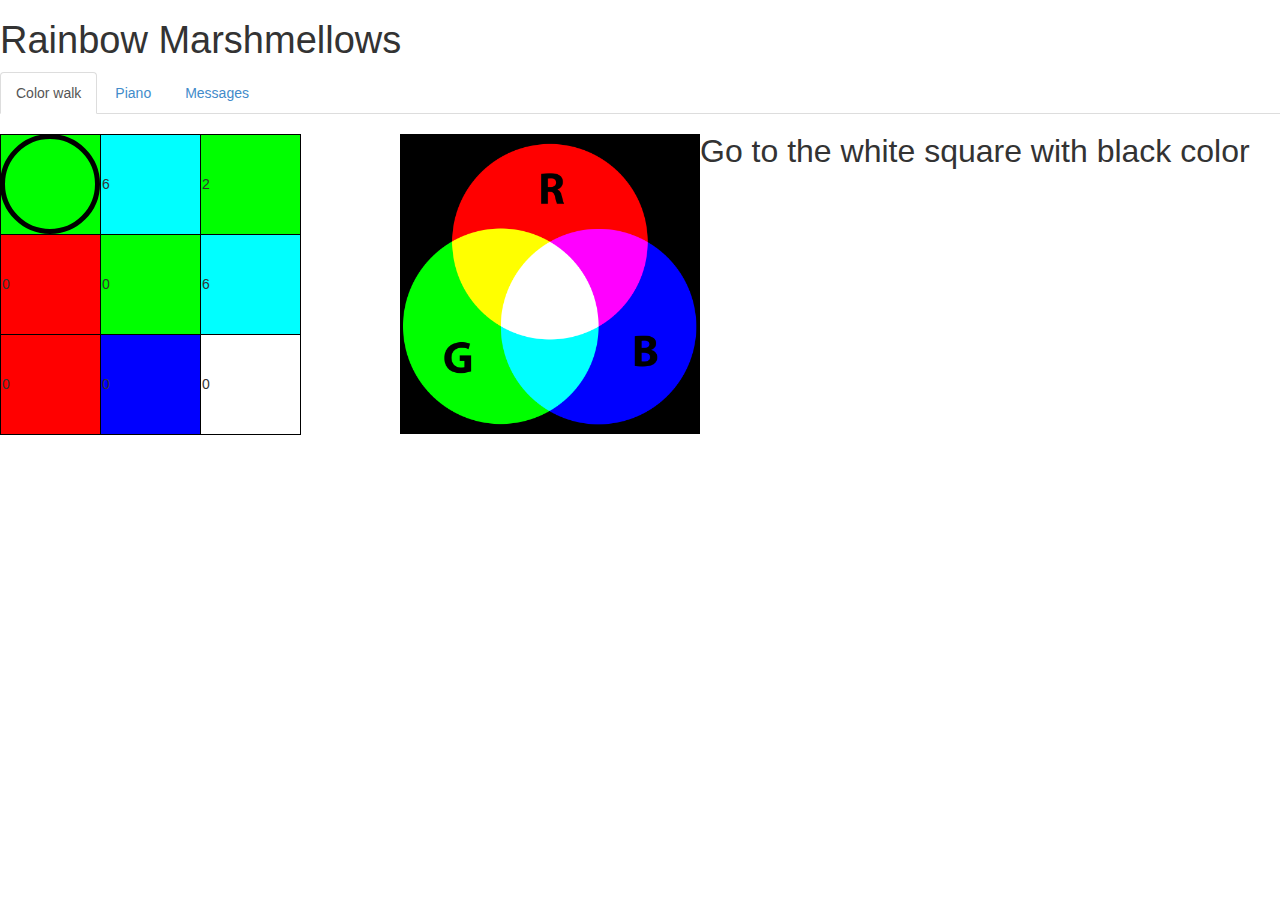
==== index.html @ 6b8e984c "stuff" ====
<!DOCTYPE html>
<html>
    <head>
        <title>Rainbow Marshmellows</title>
    </head>
    <body>
        <h1>Rainbow Marshmellows</h1>
		<script src="libs/jquery-1.9.1/jquery.js"></script>
        <script src="libs/jqueryui-1.10.3/jquery-ui.js"></script>
        <script src="libs/bootstrap.min.js"></script>

        <script src="controls.js"></script>
        <script src="rainbowEngine.js"></script>
        <LINK href="libs/bootstrap.min.css" rel="stylesheet" type="text/css">
            <link rel="stylesheet" href="piano.css"/>
                    <LINK href="rainbow.css" rel="stylesheet" type="text/css">
      

		<ul class="nav nav-tabs" id="myTab">
		  <li class="active"><a href="#colorwalk">Color walk</a></li>
		  <li><a href="#piano">Piano</a></li>
		  <li><a href="#messages">Messages</a></li>
		</ul>

		    <div id='content' class="tab-content">
		      <div class="tab-pane active" id="colorwalk">
		      		<img src="colour-space-CMYK.png" id="hint">
        	<div id="container">

	            <table id="gameTable">    
	            </table>
	            <div id="player"></div>
       		</div>
			<h2>Go to the white square with black color</h2>


        <script>
            $(document).ready(function () 
            {
                var i=0;
                var j=0;
                var playerColor =0;
                playerColor= engine.start();

                positionPlayer(i,j);
                function positionPlayer(i, j)
                {
                    var targetCell = document.getElementById("game-cell-"+j+"-"+i);
                    var player = document.getElementById("player");
                    var left = targetCell.offsetLeft;
                    var top = targetCell.offsetTop;
                 //   debugger;
                    var color = engine.movePlayer(i,j);
                    var red = (color & (1 << 0))!=0;
                    var green = (color & (1 << 1))!=0;
                    var blue = (color & (1 << 2))!=0;

                    player.setAttribute("style", "left: "+left+"px; top: "+top+"px;"+
                    "background-color: rgb("+red*255+","+green*255+","+blue*255+");");
                    console.log("i "+ i);
                    console.log("j "+ j);
                }
                $("body").on("moveCommand", function(e) { 
                    console.log(e.direction); 
                    switch(e.direction) {
                        case "up":
                           j-1>=0 ? j-- : j = 0;
                           break;
                        case "down":
                           j+1<=engine.matrixSize ? j++ : j=engine.matrixSize;
                           break;
                        case "left":
                           i-1>=0 ? i-- : i = 0;
                           break;
                        case "right":
                           i+1<=engine.matrixSize ? i++ : i=engine.matrixSize;
                           break;   
                    }
                    positionPlayer(i,j);
                });
            });

            var matrix = [];
            for(var i=0; i<9; i++) {
                matrix[i] = [];
                for(var j=0; j<9; j++) {
                    matrix[i][j] = undefined;
                }
            }

            
      		  </script>
		      </div>
		      
<!-------------------------------------------------------------------------------------------->
		      <div class="tab-pane" id="piano">
		        <audio id="sound-A2" src="samples/A2.ogg" preload="auto"></audio>
				    <audio id="sound-Bb2" src="samples/Bb2.ogg" preload="auto"></audio>
				    <audio id="sound-B2" src="samples/B2.ogg" preload="auto"></audio>
				    <audio id="sound-Ab3" src="samples/Ab3.ogg" preload="auto"></audio>
				    <audio id="sound-A3" src="samples/A3.ogg" preload="auto"></audio>
				    <audio id="sound-Bb3" src="samples/Bb3.ogg" preload="auto"></audio>
				    <audio id="sound-B3" src="samples/B3.ogg" preload="auto"></audio>
				    <audio id="sound-C3" src="samples/C3.ogg" preload="auto"></audio>
				    <audio id="sound-Db3" src="samples/Db3.ogg" preload="auto"></audio>
				    <audio id="sound-D3" src="samples/D3.ogg" preload="auto"></audio>
				    <audio id="sound-Eb3" src="samples/Eb3.ogg" preload="auto"></audio>
				    <audio id="sound-E3" src="samples/E3.ogg" preload="auto"></audio>
				    <audio id="sound-F3" src="samples/F3.ogg" preload="auto"></audio>
				    <audio id="sound-Gb3" src="samples/Gb3.ogg" preload="auto"></audio>
				    <audio id="sound-G3" src="samples/G3.ogg" preload="auto"></audio>
				    <audio id="sound-Ab4" src="samples/Ab4.ogg" preload="auto"></audio>
				    <audio id="sound-A4" src="samples/A4.ogg" preload="auto"></audio>
				    <audio id="sound-Bb4" src="samples/Bb4.ogg" preload="auto"></audio>
				    <audio id="sound-B4" src="samples/B4.ogg" preload="auto"></audio>
				    <audio id="sound-C4" src="samples/C4.ogg" preload="auto"></audio>
				    <audio id="sound-Db4" src="samples/Db4.ogg" preload="auto"></audio>
				    <audio id="sound-D4" src="samples/D4.ogg" preload="auto"></audio>
				    <audio id="sound-Eb4" src="samples/Eb4.ogg" preload="auto"></audio>
				    <audio id="sound-E4" src="samples/E4.ogg" preload="auto"></audio>
				    <audio id="sound-F4" src="samples/F4.ogg" preload="auto"></audio>
				    <audio id="sound-Gb4" src="samples/Gb4.ogg" preload="auto"></audio>
				    <audio id="sound-G4" src="samples/G4.ogg" preload="auto"></audio>
				    <audio id="sound-C5" src="samples/C5.ogg" preload="auto"></audio>
				    <div class="piano">
				      <noscript class="piano-javascript">This program requires Javascript and HTML5 Audio support.</noscript>
				      <div class="piano-container">
				        <div class="piano-keys">
				     <!--      <div class="piano-white piano-A2"></div>
				          <div class="piano-black"><div class="piano-black-raised piano-Bb2"></div></div> -->
				        <!--   <div class="piano-white piano-B2"></div> -->
				          <div class="piano-white piano-C3"></div>
				          <div class="piano-black"><div class="piano-black-raised piano-Db3"></div></div>
				          <div class="piano-white piano-D3"></div>
				          <div class="piano-black"><div class="piano-black-raised piano-Eb3"></div></div>
				          <div class="piano-white piano-E3"></div>
				          <div class="piano-white piano-F3"></div>
				          <div class="piano-black"><div class="piano-black-raised piano-Gb3"></div></div>
				          <div class="piano-white piano-G3"></div>
				          <div class="piano-black"><div class="piano-black-raised piano-Ab3"></div></div>
				          <div class="piano-white piano-A3"></div>
				          <div class="piano-black"><div class="piano-black-raised piano-Bb3"></div></div>
				          <div class="piano-white piano-B3"></div>
				          <div class="piano-white piano-C4"></div>
				          <div class="piano-black"><div class="piano-black-raised piano-Db4"></div></div>
				          <div class="piano-white piano-D4"></div>
				          <div class="piano-black"><div class="piano-black-raised piano-Eb4"></div></div>
				          <div class="piano-white piano-E4"></div>
				          <div class="piano-white piano-F4"></div>
				          <div class="piano-black"><div class="piano-black-raised piano-Gb4"></div></div>
				          <div class="piano-white piano-G4"></div>
				          <div class="piano-black"><div class="piano-black-raised piano-Ab4"></div></div>
				          <div class="piano-white piano-A4"></div>
				          <div class="piano-black"><div class="piano-black-raised piano-Bb4"></div></div>
				          <div class="piano-white piano-B4"></div>
				<!--           <div class="piano-white piano-C5"></div> -->
				        </div>
				      </div>
				    </div>
				    <script src="piano.js"></script>
			    <h2 style="display: inline-block; float: left;">
			    	Play the melody
		    	</h2>
		      </div>
		      <div class="tab-pane" id="messages">
		      </div>
		      <div class="tab-pane" id="settings"></div>
		    </div>    

 		<script>
			$('#myTab a').click(function (e) {
			  e.preventDefault()
			  $(this).tab('show')
			})
		</script>
    </body>
</html>
---- piano.css ----
audio {
  display: none;
}

.piano-javascript {
  border: 3px solid #f88;
  display: block;
}

.piano {
  padding: 5px;
  margin: 0;
  width: 550px;
}

.piano-container, .piano-javascript {
  border-radius: 5px;
  margin: 5px;
  padding: 5px;
}

.piano-container {
  text-align: center;
  display: inline-block;
  float: left;
}

.piano-keys{
  word-spacing: 0;
  letter-spacing: 0;
  font-size: 0;
}

.piano-pedal {
  margin: 10px;
  color: rgba(0, 0, 0, 0.1);
}

.piano-sustain {
  color: black;
}

.piano-white, .piano-black {
  display: inline-block;
  position: relative;
  vertical-align: top;
  direction: ltr;
  margin: 0;
  padding: 0;
}

.piano-white, .piano-black-raised {
  border-radius: 2px;
  border-color: #222;
  border-style: solid;
  border-width: 1px 1px 1px 1px;
  cursor: pointer;
}

.piano-white {
  width: 32px;
  height: 150px;
  background-color: white;
  z-index: 1;
}

.piano-black {
  width: 0px;
  height: 150px;
  z-index: 2;
}

.piano-black-raised {
  width: 20px;
  height: 110px;
  position: relative;
  left: -10px;
  background-color: black;
}
---- rainbow.css ----
#container,#player{
	position: absolute;
}

#player{
	width: 100px;
	height:100px;
	display: inline-block;
	border-radius: 50%;
	background-color: black;
	border: 5px solid black;
}


#gameTable {
	border: 1px solid black;
	border-collapse: collapse;
}

td {
	width: 100px;
	height:100px;
	border: 1px solid black;
}
.path
{
	background-color: red;
}
#hint{
	margin-left: 400px;
	float:left;
	height: 300px;
	width: 300px;
}
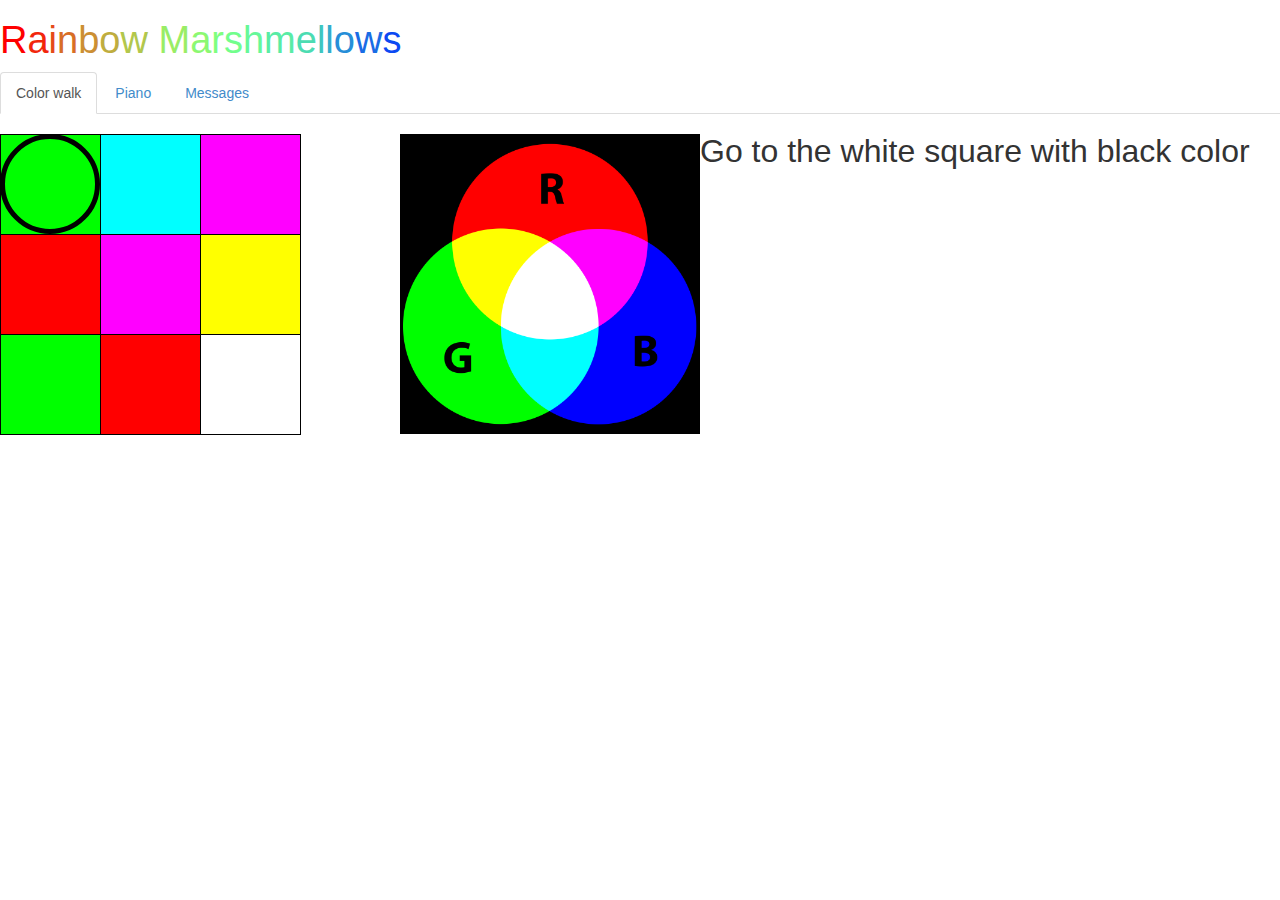
==== commit bcf2e9d6: "endGame notification" ====
--- a/index.html
+++ b/index.html
@@ -4,7 +4,7 @@
         <title>Rainbow Marshmellows</title>
     </head>
     <body>
-        <h1>Rainbow Marshmellows</h1>
+        <h1><a style="text-decoration: none"><font color=#ff0000>R</font><font color=#f2260c>a</font><font color=#e54b19>i</font><font color=#d86e26>n</font><font color=#cc8f33>b</font><font color=#bfad3f>o</font><font color=#b2c74c>w</font> <font color=#99ed66>M</font><font color=#8cf872>a</font><font color=#7ffe7f>r</font><font color=#72fe8c>s</font><font color=#66f899>h</font><font color=#59eca5>m</font><font color=#4cdcb2>e</font><font color=#3fc6bf>l</font><font color=#33accc>l</font><font color=#268ed8>o</font><font color=#196ce5>w</font><font color=#0c49f2>s</font></a></h1>
 		<script src="libs/jquery-1.9.1/jquery.js"></script>
         <script src="libs/jqueryui-1.10.3/jquery-ui.js"></script>
         <script src="libs/bootstrap.min.js"></script>
@@ -32,6 +32,7 @@
 	            <div id="player"></div>
        		</div>
 			<h2>Go to the white square with black color</h2>
+		    <div id="rainbow-status-div"></div>
 
 
         <script>
@@ -41,6 +42,7 @@
                 var j=0;
                 var playerColor =0;
                 playerColor= engine.start();
+				var complete=false;
 
                 positionPlayer(i,j);
                 function positionPlayer(i, j)
@@ -49,7 +51,6 @@
                     var player = document.getElementById("player");
                     var left = targetCell.offsetLeft;
                     var top = targetCell.offsetTop;
-                 //   debugger;
                     var color = engine.movePlayer(i,j);
                     var red = (color & (1 << 0))!=0;
                     var green = (color & (1 << 1))!=0;
@@ -57,10 +58,22 @@
 
                     player.setAttribute("style", "left: "+left+"px; top: "+top+"px;"+
                     "background-color: rgb("+red*255+","+green*255+","+blue*255+");");
-                    console.log("i "+ i);
-                    console.log("j "+ j);
+					if (i==matrixSize-1 && j==matrixSize-1)
+					{
+						if (color==0)
+						{
+							complete=true;
+							var statusDiv = document.getElementById("rainbow-status-div");
+							statusDiv.innerHTML ="Congratulations";
+						}
+					}
                 }
-                $("body").on("moveCommand", function(e) { 
+                $("body").on("moveCommand", function(e)
+				{
+					if (complete)
+					{
+						return;
+					}
                     console.log(e.direction); 
                     switch(e.direction) {
                         case "up":
@@ -161,6 +174,10 @@
 			    <h2 style="display: inline-block; float: left;">
 			    	Play the melody
 		    	</h2>
+				  <div class="melody-container">
+				  	<div id="piano-status-melody">hi</div>
+				  	<button onclick="pianoClass.playMelody()">Replay melody</button>
+				  </div>
 		      </div>
 		      <div class="tab-pane" id="messages">
 		      </div>
--- a/piano.css
+++ b/piano.css
@@ -77,3 +77,7 @@
   left: -10px;
   background-color: black;
 }
+.melody-container
+{
+  clear: both;
+}
--- a/rainbow.css
+++ b/rainbow.css
@@ -31,4 +31,8 @@
 	float:left;
 	height: 300px;
 	width: 300px;
+}
+#rainbow-status-div
+{
+	clear: both;
 }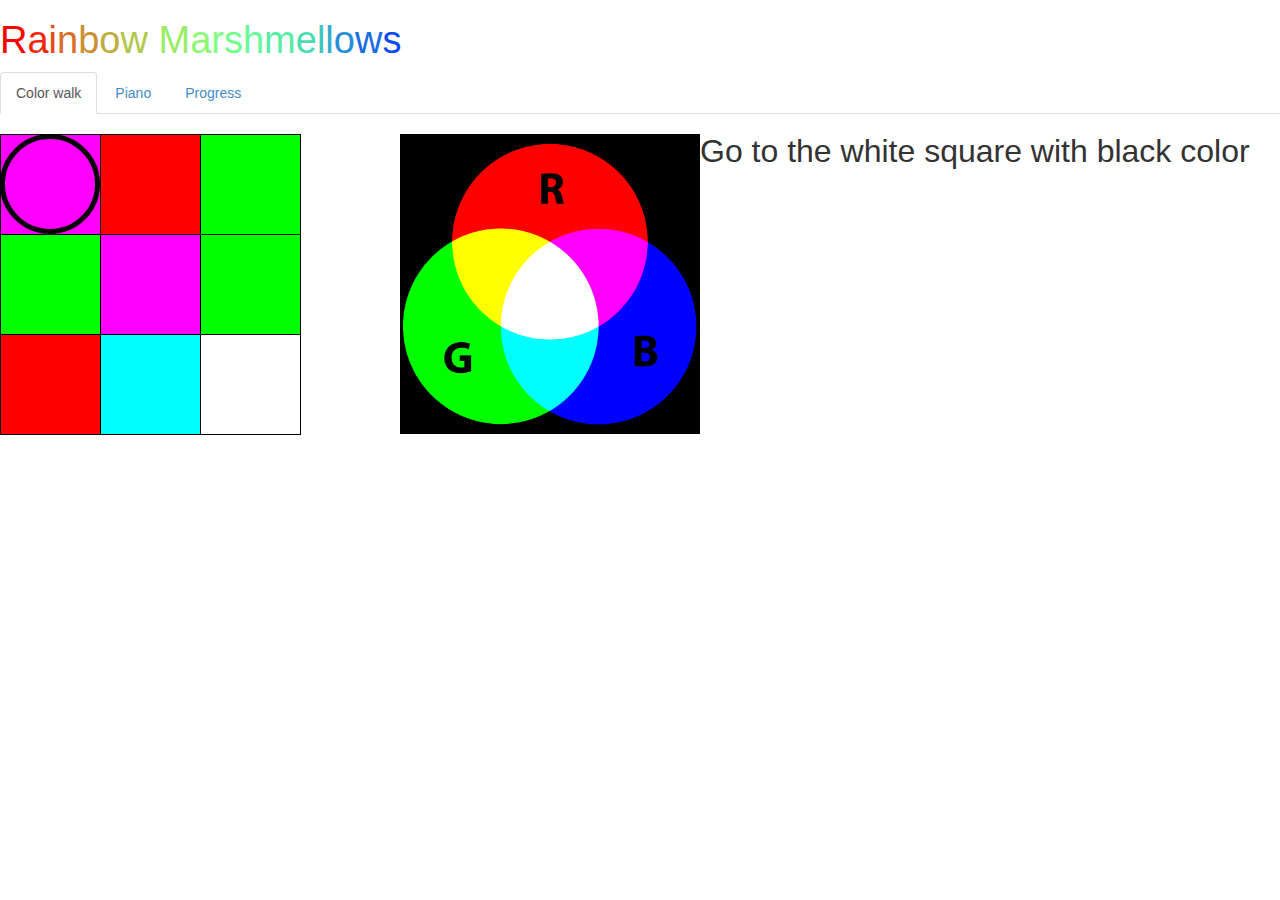
==== commit d0a099b2: "progress" ====
--- a/index.html
+++ b/index.html
@@ -11,15 +11,17 @@
 
         <script src="controls.js"></script>
         <script src="rainbowEngine.js"></script>
+		<script src="progress.js"></script>
         <LINK href="libs/bootstrap.min.css" rel="stylesheet" type="text/css">
-            <link rel="stylesheet" href="piano.css"/>
-                    <LINK href="rainbow.css" rel="stylesheet" type="text/css">
+		<link rel="stylesheet" href="piano.css"/>
+		<LINK href="rainbow.css" rel="stylesheet" type="text/css">
+		<link rel="stylesheet" href="progress.css"/>
       
 
 		<ul class="nav nav-tabs" id="myTab">
-		  <li class="active"><a href="#colorwalk">Color walk</a></li>
-		  <li><a href="#piano">Piano</a></li>
-		  <li><a href="#messages">Messages</a></li>
+		  <li class="active"><a href="#colorwalk" onclick="initColor()">Color walk</a></li>
+		  <li><a href="#piano" onclick="initPiano()">Piano</a></li>
+		  <li><a href="#progress" onclick="initProgress()">Progress</a></li>
 		</ul>
 
 		    <div id='content' class="tab-content">
@@ -48,6 +50,10 @@
                 function positionPlayer(i, j)
                 {
                     var targetCell = document.getElementById("game-cell-"+j+"-"+i);
+					if (!targetCell)
+					{
+						return;
+					}
                     var player = document.getElementById("player");
                     var left = targetCell.offsetLeft;
                     var top = targetCell.offsetTop;
@@ -65,28 +71,28 @@
 							complete=true;
 							var statusDiv = document.getElementById("rainbow-status-div");
 							statusDiv.innerHTML ="Congratulations";
+							progress.completeRainbow();
 						}
 					}
                 }
                 $("body").on("moveCommand", function(e)
 				{
-					if (complete)
+					if (complete || activeTab!=0)
 					{
 						return;
 					}
-                    console.log(e.direction); 
                     switch(e.direction) {
                         case "up":
                            j-1>=0 ? j-- : j = 0;
                            break;
                         case "down":
-                           j+1<=engine.matrixSize ? j++ : j=engine.matrixSize;
+                           j+1<engine.matrixSize ? j++ : j=engine.matrixSize-1;
                            break;
                         case "left":
                            i-1>=0 ? i-- : i = 0;
                            break;
                         case "right":
-                           i+1<=engine.matrixSize ? i++ : i=engine.matrixSize;
+                           i+1<engine.matrixSize ? i++ : i=engine.matrixSize-1;
                            break;   
                     }
                     positionPlayer(i,j);
@@ -175,20 +181,41 @@
 			    	Play the melody
 		    	</h2>
 				  <div class="melody-container">
-				  	<div id="piano-status-melody">hi</div>
-				  	<button onclick="pianoClass.playMelody()">Replay melody</button>
+				  	<div id="piano-status-melody"></div>
+				  	<button id="piano-play-button" onclick="pianoClass.playMelody()">Play melody</button>
 				  </div>
 		      </div>
-		      <div class="tab-pane" id="messages">
+		      <div class="tab-pane" id="progress">
+				  <img id="progress-rainbow-walk" class="progress-image" src="images/rainbow-walk.png">
+				  <img id="progress-piano" class="progress-image" src="images/piano.png">
 		      </div>
 		      <div class="tab-pane" id="settings"></div>
 		    </div>    
 
  		<script>
+
 			$('#myTab a').click(function (e) {
 			  e.preventDefault()
 			  $(this).tab('show')
-			})
+			});
+			progress.bindProgress();
+
+			var activeTab = 0;
+
+			function initColor()
+			{
+				activeTab=0;
+			}
+
+			function initPiano()
+			{
+				activeTab=1;
+			}
+
+			function initProgress()
+			{
+				activeTab=2;
+			}
 		</script>
     </body>
 </html>
--- a/progress.css
+++ b/progress.css
@@ -0,0 +1,10 @@
+#progress-piano
+{
+
+}
+.progress-image
+{
+    height: 100px;
+    width: 100px;
+    margin: 20px;
+}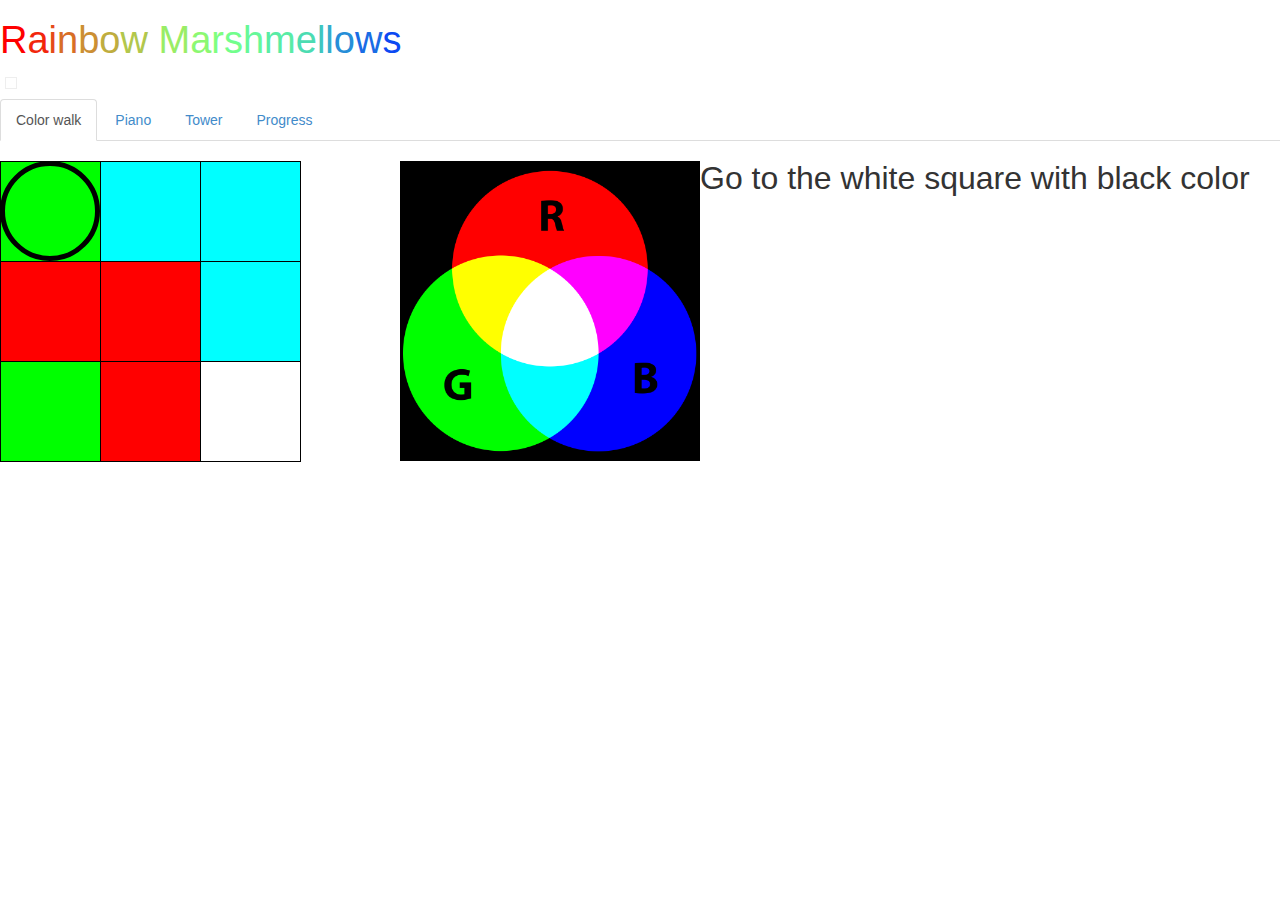
==== commit e3be8dcc: "icy tower" ====
--- a/index.html
+++ b/index.html
@@ -2,25 +2,63 @@
 <html>
     <head>
         <title>Rainbow Marshmellows</title>
+		<!-- -->
+		<link rel="stylesheet" type="text/css" href="styles/mainPage.css">
+		<script src="scripts/jquery-1.10.1.js"></script>
+		<script src="scripts/localStorageManager.js"></script>
+		<script src="scripts/oop.js"></script>
+		<script src="scripts/base-classes.js"></script>
+		<script src="scripts/button.js"></script>
+		<script src="scripts/label.js"></script>
+		<script src="scripts/floor.js"></script>
+		<script src="scripts/drawMaxicanPlayer.js"></script>
+		<script src="scripts/player.js"></script>
+		<script src="scripts/playerDrawers.js"></script>
+		<script src="scripts/containers.js"></script>
+		<script src="scripts/gameContainer.js"></script>
+		<script type="text/javascript" src="https://apis.google.com/js/plusone.js"></script>
+		<!-- -->
+
     </head>
     <body>
         <h1><a style="text-decoration: none"><font color=#ff0000>R</font><font color=#f2260c>a</font><font color=#e54b19>i</font><font color=#d86e26>n</font><font color=#cc8f33>b</font><font color=#bfad3f>o</font><font color=#b2c74c>w</font> <font color=#99ed66>M</font><font color=#8cf872>a</font><font color=#7ffe7f>r</font><font color=#72fe8c>s</font><font color=#66f899>h</font><font color=#59eca5>m</font><font color=#4cdcb2>e</font><font color=#3fc6bf>l</font><font color=#33accc>l</font><font color=#268ed8>o</font><font color=#196ce5>w</font><font color=#0c49f2>s</font></a></h1>
+
+
 		<script src="libs/jquery-1.9.1/jquery.js"></script>
         <script src="libs/jqueryui-1.10.3/jquery-ui.js"></script>
         <script src="libs/bootstrap.min.js"></script>
-
+		<style>
+			.stopwatch {
+				display: inline-block;
+				background-color: white;
+				border: 1px solid #eee;
+				padding: 5px;
+				margin: 5px;
+			}
+			.stopwatch span {
+				font-weight: bold;
+				display: block;
+			}
+			.stopwatch a {
+				padding-right: 5px;
+				text-decoration: none;
+			}
+		</style>
         <script src="controls.js"></script>
         <script src="rainbowEngine.js"></script>
 		<script src="progress.js"></script>
+		<script src="libs/stopwatch.js"></script>
         <LINK href="libs/bootstrap.min.css" rel="stylesheet" type="text/css">
 		<link rel="stylesheet" href="piano.css"/>
 		<LINK href="rainbow.css" rel="stylesheet" type="text/css">
 		<link rel="stylesheet" href="progress.css"/>
       
 
+		<div id="timer" class="stopwatch"></div>
 		<ul class="nav nav-tabs" id="myTab">
 		  <li class="active"><a href="#colorwalk" onclick="initColor()">Color walk</a></li>
 		  <li><a href="#piano" onclick="initPiano()">Piano</a></li>
+		  <li><a href="#tower" onclick="initTower()">Tower</a></li>
 		  <li><a href="#progress" onclick="initProgress()">Progress</a></li>
 		</ul>
 
@@ -38,6 +76,7 @@
 
 
         <script>
+			var timerRunning = false;
             $(document).ready(function () 
             {
                 var i=0;
@@ -72,6 +111,7 @@
 							var statusDiv = document.getElementById("rainbow-status-div");
 							statusDiv.innerHTML ="Congratulations";
 							progress.completeRainbow();
+							bTimer.stop();
 						}
 					}
                 }
@@ -80,6 +120,12 @@
 					if (complete || activeTab!=0)
 					{
 						return;
+					}
+					if(!timerRunning){
+						timerRunning = true;
+						var b = document.getElementById("timer");
+						bTimer = new Stopwatch(b, {delay: 100});
+						bTimer.start();
 					}
                     switch(e.direction) {
                         case "up":
@@ -99,6 +145,7 @@
                 });
             });
 
+			var bTimer;
             var matrix = [];
             for(var i=0; i<9; i++) {
                 matrix[i] = [];
@@ -107,10 +154,10 @@
                 }
             }
 
-            
+
       		  </script>
 		      </div>
-		      
+
 <!-------------------------------------------------------------------------------------------->
 		      <div class="tab-pane" id="piano">
 		        <audio id="sound-A2" src="samples/A2.ogg" preload="auto"></audio>
@@ -188,8 +235,14 @@
 		      <div class="tab-pane" id="progress">
 				  <img id="progress-rainbow-walk" class="progress-image" src="images/rainbow-walk.png">
 				  <img id="progress-piano" class="progress-image" src="images/piano.png">
+				  <img id="progress-icyTower" class="progress-image" src="images/icyTowerLogo.jpg">
 		      </div>
-		      <div class="tab-pane" id="settings"></div>
+				<div class="tab-pane" id="tower">
+					<div data-root="${rootContext}">
+						<canvas tabindex="1" id="gameContainer" width="550" height="500">Your browser does not support canvas drawing. Get a new browser please!</canvas>
+						<script src="scripts/main.Js"></script>
+					</div>
+				</div>
 		    </div>    
 
  		<script>
@@ -198,6 +251,7 @@
 			  e.preventDefault()
 			  $(this).tab('show')
 			});
+			localStorage.clear();
 			progress.bindProgress();
 
 			var activeTab = 0;
@@ -212,9 +266,14 @@
 				activeTab=1;
 			}
 
+			function initTower()
+			{
+				activeTab=2;
+			}
+
 			function initProgress()
 			{
-				activeTab=2;
+				activeTab=3;
 			}
 		</script>
     </body>
--- a/styles/mainPage.css
+++ b/styles/mainPage.css
@@ -0,0 +1,4 @@
+#tower
+{
+    text-align:center;
+}
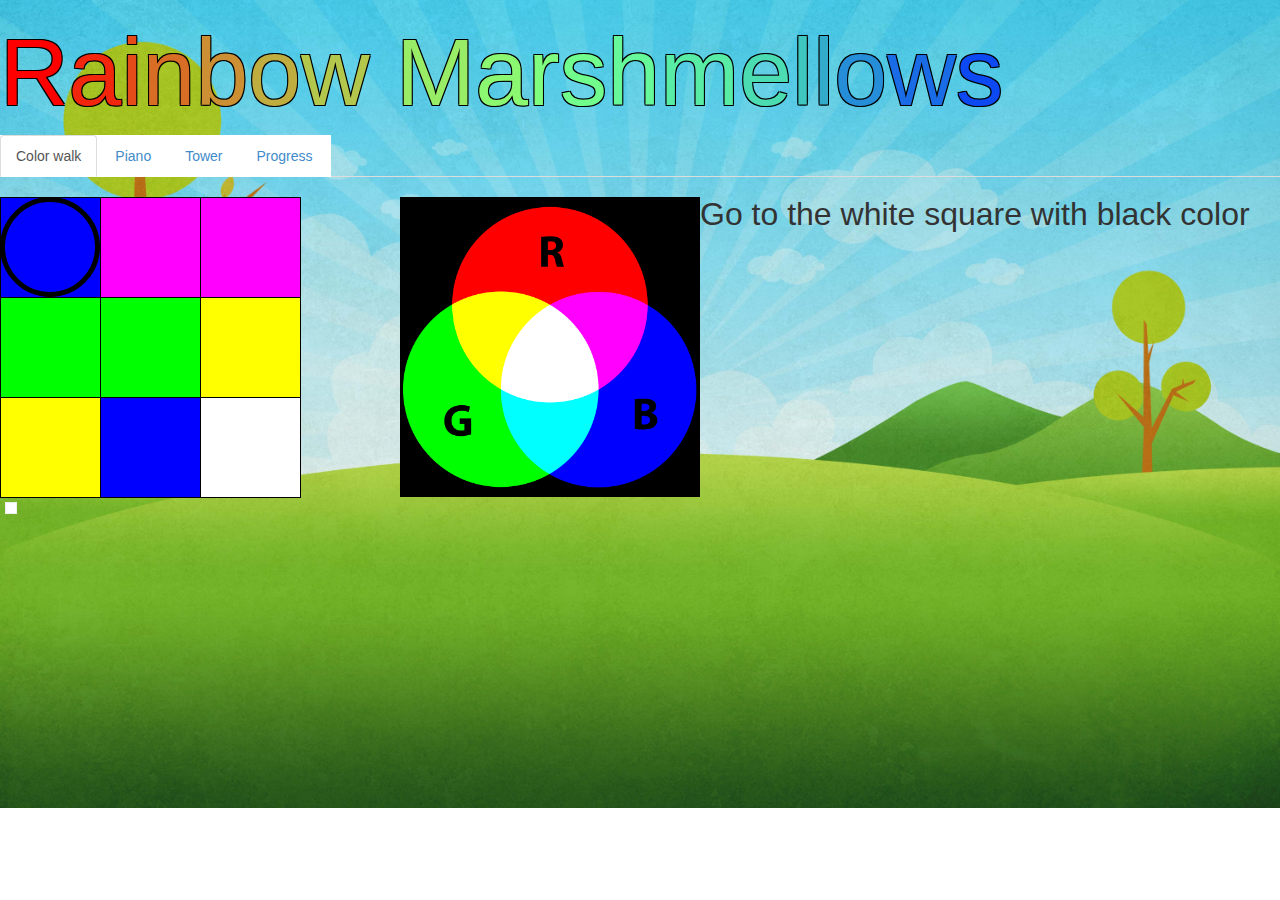
==== commit 890a565b: "background" ====
--- a/index.html
+++ b/index.html
@@ -21,40 +21,24 @@
 
     </head>
     <body>
-        <h1><a style="text-decoration: none"><font color=#ff0000>R</font><font color=#f2260c>a</font><font color=#e54b19>i</font><font color=#d86e26>n</font><font color=#cc8f33>b</font><font color=#bfad3f>o</font><font color=#b2c74c>w</font> <font color=#99ed66>M</font><font color=#8cf872>a</font><font color=#7ffe7f>r</font><font color=#72fe8c>s</font><font color=#66f899>h</font><font color=#59eca5>m</font><font color=#4cdcb2>e</font><font color=#3fc6bf>l</font><font color=#33accc>l</font><font color=#268ed8>o</font><font color=#196ce5>w</font><font color=#0c49f2>s</font></a></h1>
+        <h1 id="mainHeader"><a style="text-decoration: none; font-size: 2.5em;"><font color=#ff0000>R</font><font color=#f2260c>a</font><font color=#e54b19>i</font><font color=#d86e26>n</font><font color=#cc8f33>b</font><font color=#bfad3f>o</font><font color=#b2c74c>w</font> <font color=#99ed66>M</font><font color=#8cf872>a</font><font color=#7ffe7f>r</font><font color=#72fe8c>s</font><font color=#66f899>h</font><font color=#59eca5>m</font><font color=#4cdcb2>e</font><font color=#3fc6bf>l</font><font color=#33accc>l</font><font color=#268ed8>o</font><font color=#196ce5>w</font><font color=#0c49f2>s</font></a></h1>
 
 
 		<script src="libs/jquery-1.9.1/jquery.js"></script>
         <script src="libs/jqueryui-1.10.3/jquery-ui.js"></script>
         <script src="libs/bootstrap.min.js"></script>
-		<style>
-			.stopwatch {
-				display: inline-block;
-				background-color: white;
-				border: 1px solid #eee;
-				padding: 5px;
-				margin: 5px;
-			}
-			.stopwatch span {
-				font-weight: bold;
-				display: block;
-			}
-			.stopwatch a {
-				padding-right: 5px;
-				text-decoration: none;
-			}
-		</style>
         <script src="controls.js"></script>
         <script src="rainbowEngine.js"></script>
 		<script src="progress.js"></script>
 		<script src="libs/stopwatch.js"></script>
-        <LINK href="libs/bootstrap.min.css" rel="stylesheet" type="text/css">
+
 		<link rel="stylesheet" href="piano.css"/>
 		<LINK href="rainbow.css" rel="stylesheet" type="text/css">
 		<link rel="stylesheet" href="progress.css"/>
+		<LINK href="libs/bootstrap.min.css" rel="stylesheet" type="text/css">
       
 
-		<div id="timer" class="stopwatch"></div>
+
 		<ul class="nav nav-tabs" id="myTab">
 		  <li class="active"><a href="#colorwalk" onclick="initColor()">Color walk</a></li>
 		  <li><a href="#piano" onclick="initPiano()">Piano</a></li>
@@ -73,6 +57,7 @@
        		</div>
 			<h2>Go to the white square with black color</h2>
 		    <div id="rainbow-status-div"></div>
+			  <div id="timer" class="stopwatch"></div>
 
 
         <script>
@@ -110,8 +95,11 @@
 							complete=true;
 							var statusDiv = document.getElementById("rainbow-status-div");
 							statusDiv.innerHTML ="Congratulations";
-							progress.completeRainbow();
+							debugger;
+							var time = document.getElementById("timer").firstChild.innerHTML;
+							progress.completeRainbow(time);
 							bTimer.stop();
+
 						}
 					}
                 }
@@ -235,6 +223,7 @@
 		      <div class="tab-pane" id="progress">
 				  <img id="progress-rainbow-walk" class="progress-image" src="images/rainbow-walk.png">
 				  <img id="progress-piano" class="progress-image" src="images/piano.png">
+				  <hr>
 				  <img id="progress-icyTower" class="progress-image" src="images/icyTowerLogo.jpg">
 		      </div>
 				<div class="tab-pane" id="tower">
@@ -247,8 +236,19 @@
 
  		<script>
 
-			$('#myTab a').click(function (e) {
-			  e.preventDefault()
+			$('#myTab a').click(function (e)
+			{
+			  e.preventDefault();
+				var value = $(this)[0].firstChild.data;
+				if (value=="Tower")
+				{
+					debugger;
+					var currentProgress = progress.getProgress();
+					if (!(currentProgress.piano && currentProgress.rainbow>0))
+					{
+						return;
+					}
+				}
 			  $(this).tab('show')
 			});
 			localStorage.clear();
--- a/rainbow.css
+++ b/rainbow.css
@@ -35,4 +35,43 @@
 #rainbow-status-div
 {
 	clear: both;
+}
+.stopwatch {
+	display: inline-block;
+	background-color: white;
+	border: 1px solid #eee;
+	padding: 5px;
+	margin: 5px;
+	clear: both;
+	float: left;
+}
+.stopwatch span {
+	font-weight: bold;
+	display: block;
+}
+.stopwatch a {
+	padding-right: 5px;
+	text-decoration: none;
+}
+body{
+	background-image: url("images/background.jpg");
+	background-size: cover;
+	background-repeat: no-repeat;
+}
+#myTab li
+{
+	background: #ffffff;
+}
+#mainHeader
+{
+	color: white;
+	text-shadow:
+	-1px -1px 0 #000,
+	1px -1px 0 #000,
+	-1px 1px 0 #000,
+	1px 1px 0 #000;
+}
+#progress
+{
+	text-align: center;
 }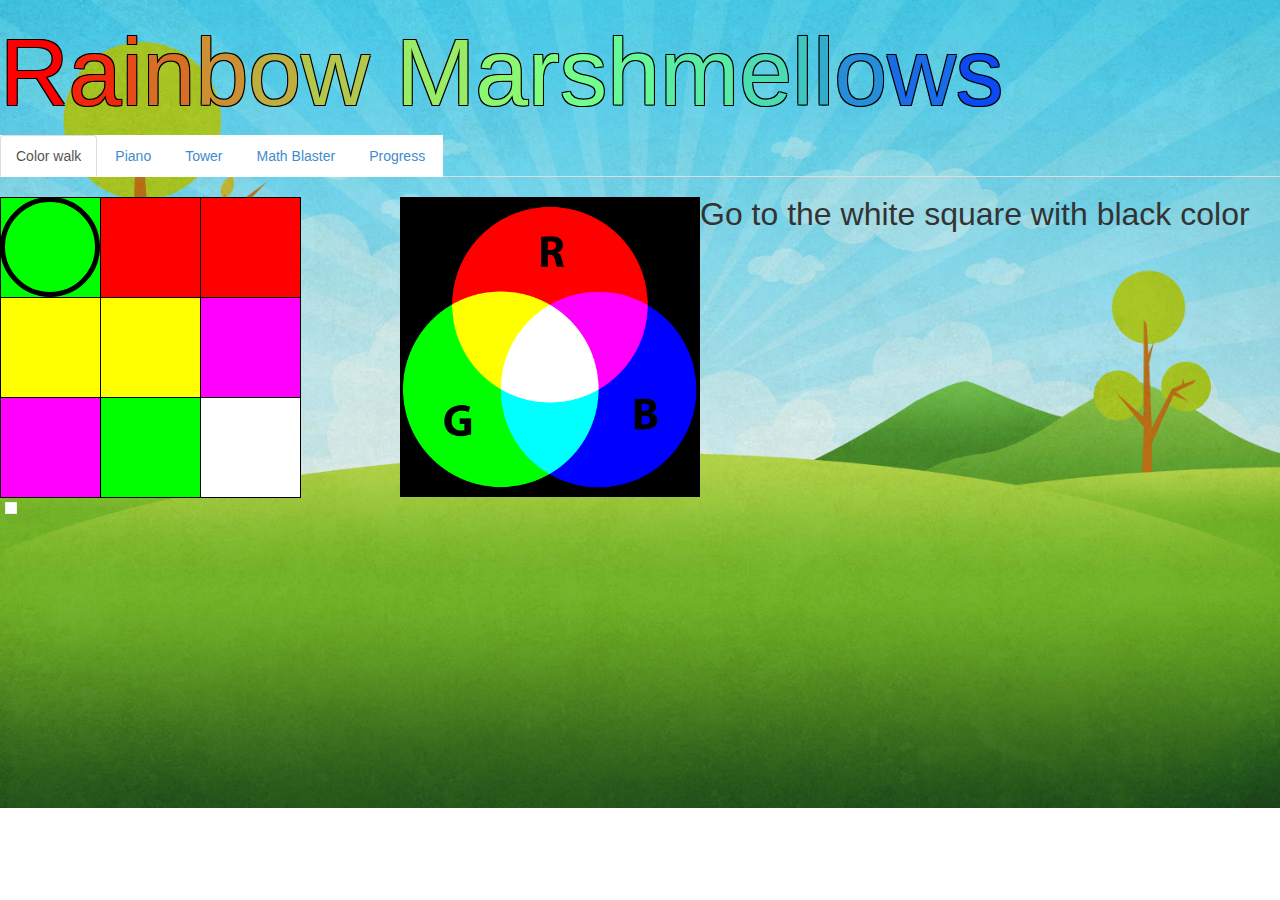
==== commit 962f7102: "math game" ====
--- a/index.html
+++ b/index.html
@@ -4,6 +4,7 @@
         <title>Rainbow Marshmellows</title>
 		<!-- -->
 		<link rel="stylesheet" type="text/css" href="styles/mainPage.css">
+		<link rel="stylesheet" type="text/css" href="math/move-style.css">
 		<script src="scripts/jquery-1.10.1.js"></script>
 		<script src="scripts/localStorageManager.js"></script>
 		<script src="scripts/oop.js"></script>
@@ -43,6 +44,7 @@
 		  <li class="active"><a href="#colorwalk" onclick="initColor()">Color walk</a></li>
 		  <li><a href="#piano" onclick="initPiano()">Piano</a></li>
 		  <li><a href="#tower" onclick="initTower()">Tower</a></li>
+		  <li><a href="#math" onclick="initMath()">Math Blaster</a></li>
 		  <li><a href="#progress" onclick="initProgress()">Progress</a></li>
 		</ul>
 
@@ -223,15 +225,118 @@
 		      <div class="tab-pane" id="progress">
 				  <img id="progress-rainbow-walk" class="progress-image" src="images/rainbow-walk.png">
 				  <img id="progress-piano" class="progress-image" src="images/piano.png">
+				  <img id="progress-math" class="progress-image" src="images/math.jpg">
 				  <hr>
 				  <img id="progress-icyTower" class="progress-image" src="images/icyTowerLogo.jpg">
 		      </div>
-				<div class="tab-pane" id="tower">
+			  <div class="tab-pane" id="tower">
 					<div data-root="${rootContext}">
 						<canvas tabindex="1" id="gameContainer" width="550" height="500">Your browser does not support canvas drawing. Get a new browser please!</canvas>
 						<script src="scripts/main.Js"></script>
 					</div>
 				</div>
+
+
+
+			  <div class="tab-pane" id="math">
+				  <div id="div1"></div>
+				  <ul id="wrapper"></ul>
+
+
+				  <script>
+					  function getRandomInt(min, max) {
+						  return Math.floor(Math.random() * (max - min + 1)) + min;
+					  }
+
+					  function getRandomColor() {
+						  var letters = '0123456789ABCDEF'.split('');
+						  var color = '#';
+						  for (var i = 0; i < 6; i++ ) {
+							  color += letters[Math.floor(Math.random() * 16)];
+						  }
+						  return color;
+					  }
+
+					  var res;
+
+					  var operations = [
+							  "+",
+							  "-",
+							  "*",
+							  "/"
+					  ];
+
+					  function startMathBlaster()
+					  {
+
+						  var operation = getRandomInt(0,3);
+						  var int1=1;
+						  var int2=2;
+						  if (operation==3)//speacial case for division
+						  {
+							  int2 = getRandomInt(1,10);
+							  int1 = int2*getRandomInt(1,10);
+
+						  }
+						  else if(operation==1)
+						  {
+							  int1 = getRandomInt(1,50);
+							  int2 = getRandomInt(1,int1);
+						  }
+						  else
+						  {
+							  int1 = getRandomInt(1,50);
+							  int2 = getRandomInt(1,50);
+						  }
+
+							switch (operation)
+							{
+								case 0:
+									res=int1+int2; break;
+								case 1:
+									res=int1-int2; break;
+								case 2:
+									res=int1*int2; break;
+								case 3:
+									res=int1/int2; break;
+							}
+
+						  //  debugger;
+						  var div1 = document.getElementById("div1");
+						  div1.innerHTML=int1+operations[operation]+int2+"=?";
+
+						  var ul = document.getElementById("wrapper");
+						  var liRes = document.createElement("li");
+						  liRes.innerHTML = res;
+						  ul.appendChild(liRes);
+						  liRes.addEventListener('click', onElementClick);
+						  for (var i = 0; i < 5; i++) {
+							  var li = document.createElement("li");
+							  var rand = getRandomInt(0,100);
+							  var color = getRandomColor();
+							  li.innerHTML = rand;
+							  li.setAttribute("style", "background-color:"+color+";color:white;");
+							  ul.appendChild(li);
+							  li.addEventListener('click', onElementClick);
+
+						  }
+						  $('#wrapper li').bounce({
+							  'speed': 7
+						  });
+
+					  }
+
+					  function onElementClick(ev){
+						  console.log(ev.target);
+						  if (ev.target.innerHTML == (""+res)) {
+							  var div1 = document.getElementById("div1");
+							  div1.innerHTML="Correct!"
+							  progress.completeMath();
+						  };
+					  }
+				  </script>
+				  <script type="text/javascript" src="math/move.js"></script>
+			  </div>
 		    </div>    
 
  		<script>
@@ -244,7 +349,7 @@
 				{
 					debugger;
 					var currentProgress = progress.getProgress();
-					if (!(currentProgress.piano && currentProgress.rainbow>0))
+					if (!(currentProgress.piano && currentProgress.rainbow>0 && currentProgress.math))
 					{
 						return;
 					}
@@ -271,9 +376,18 @@
 				activeTab=2;
 			}
 
+			function initMath()
+			{
+				activeTab=3;
+				if (!progress.getProgress().math) {
+					setTimeout(startMathBlaster, 500);
+				}
+				//startMathBlaster();
+			}
+
 			function initProgress()
 			{
-				activeTab=3;
+				activeTab=4;
 			}
 		</script>
     </body>
--- a/math/move-style.css
+++ b/math/move-style.css
@@ -0,0 +1,31 @@
+#math,#math * {
+    padding: 0 !important; margin: 0;
+}
+
+#math #wrapper {
+    width:600px; 
+    height: 600px; 
+    border: 
+        1px solid black; }
+
+#math ul {
+    list-style-type: none;
+}
+
+#math li {
+    position: absolute;
+    width: 60px;
+    height: 60px;    
+    -webkit-border-radius: 30px;
+    -moz-border-radius: 30px;
+    border-radius: 30px;
+    background-color:#0FF;
+    line-height: 60px;
+    text-align:center;
+    cursor:pointer; 
+}
+#div1, #piano-status-melody, #rainbow-status-div
+{
+    font-size: 2em;
+}
+
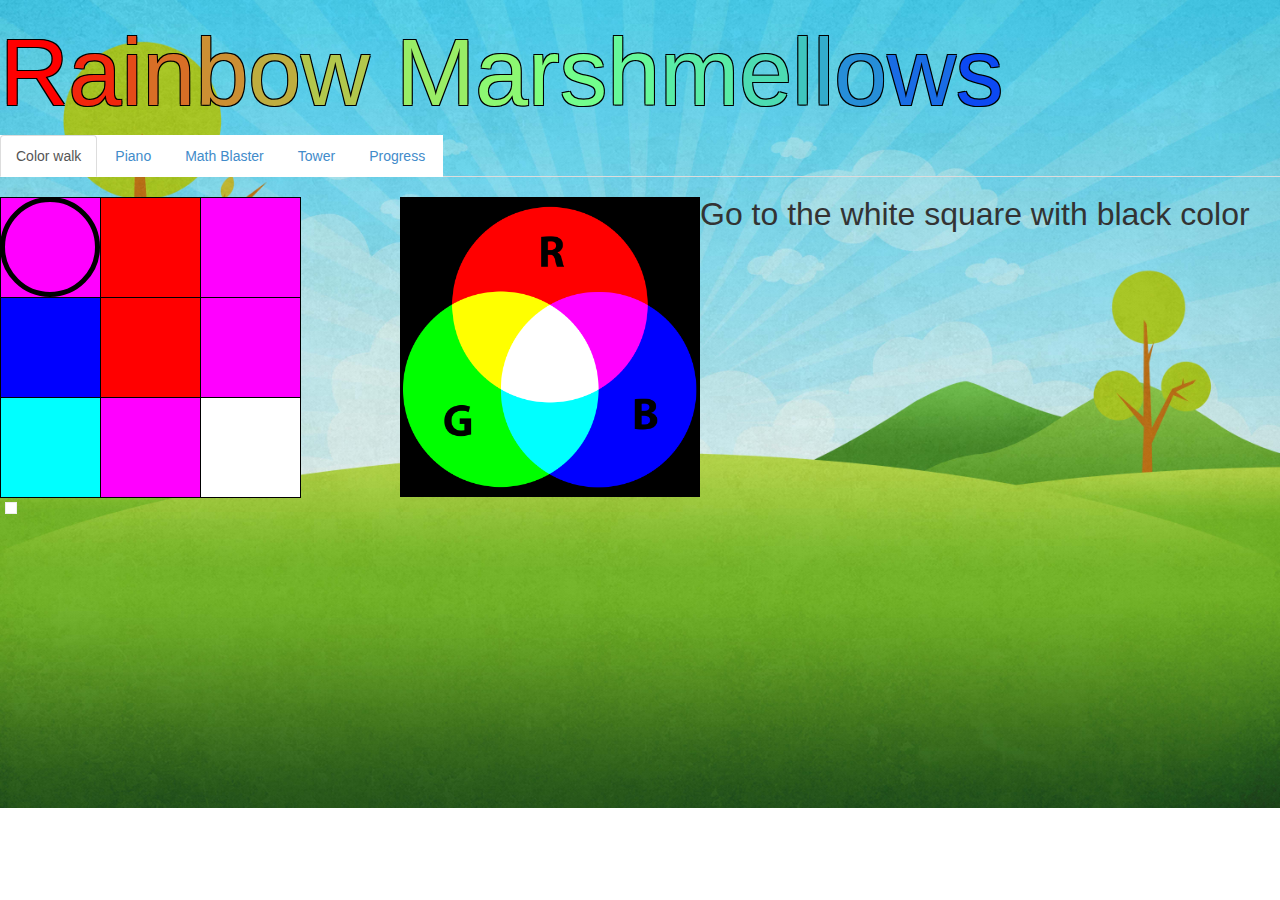
==== commit 0ce15705: "pre alpha version" ====
--- a/index.html
+++ b/index.html
@@ -17,6 +17,7 @@
 		<script src="scripts/playerDrawers.js"></script>
 		<script src="scripts/containers.js"></script>
 		<script src="scripts/gameContainer.js"></script>
+		<script src="scripts/fireworks.js"></script>
 		<script type="text/javascript" src="https://apis.google.com/js/plusone.js"></script>
 		<!-- -->
 
@@ -43,8 +44,8 @@
 		<ul class="nav nav-tabs" id="myTab">
 		  <li class="active"><a href="#colorwalk" onclick="initColor()">Color walk</a></li>
 		  <li><a href="#piano" onclick="initPiano()">Piano</a></li>
+		  <li><a href="#math" onclick="initMath()">Math Blaster</a></li>
 		  <li><a href="#tower" onclick="initTower()">Tower</a></li>
-		  <li><a href="#math" onclick="initMath()">Math Blaster</a></li>
 		  <li><a href="#progress" onclick="initProgress()">Progress</a></li>
 		</ul>
 
@@ -272,7 +273,7 @@
 						  var operation = getRandomInt(0,3);
 						  var int1=1;
 						  var int2=2;
-						  if (operation==3)//speacial case for division
+						  if (operation==3 || operation==2)//speacial case for division
 						  {
 							  int2 = getRandomInt(1,10);
 							  int1 = int2*getRandomInt(1,10);
--- a/rainbow.css
+++ b/rainbow.css
@@ -74,4 +74,11 @@
 #progress
 {
 	text-align: center;
+}
+#fireworksCanvas
+{
+	position: absolute;
+	left: 0;
+	top: 0;
+	pointer-events: none;
 }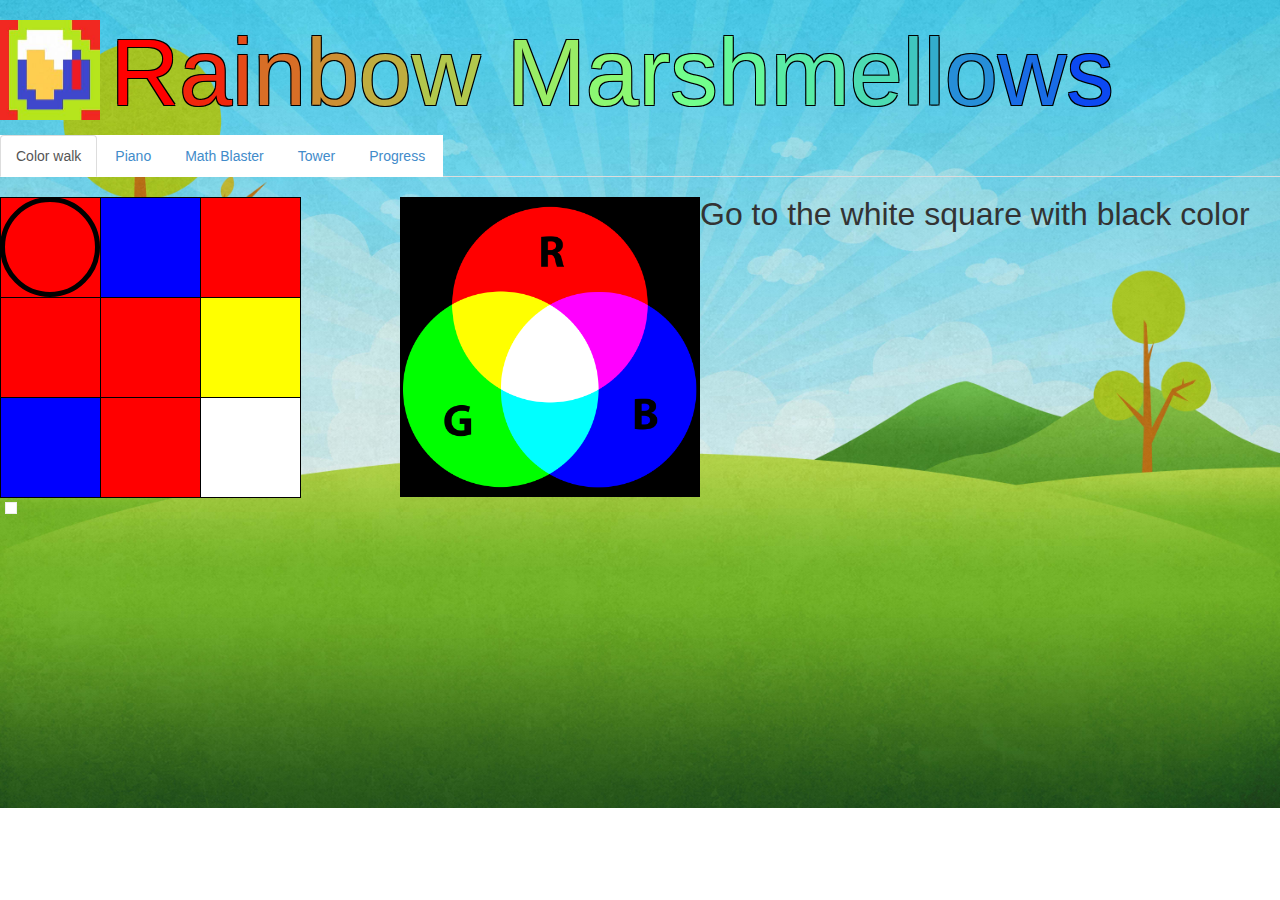
==== commit 29d5ff0c: "pre alpha version" ====
--- a/index.html
+++ b/index.html
@@ -23,7 +23,8 @@
 
     </head>
     <body>
-        <h1 id="mainHeader"><a style="text-decoration: none; font-size: 2.5em;"><font color=#ff0000>R</font><font color=#f2260c>a</font><font color=#e54b19>i</font><font color=#d86e26>n</font><font color=#cc8f33>b</font><font color=#bfad3f>o</font><font color=#b2c74c>w</font> <font color=#99ed66>M</font><font color=#8cf872>a</font><font color=#7ffe7f>r</font><font color=#72fe8c>s</font><font color=#66f899>h</font><font color=#59eca5>m</font><font color=#4cdcb2>e</font><font color=#3fc6bf>l</font><font color=#33accc>l</font><font color=#268ed8>o</font><font color=#196ce5>w</font><font color=#0c49f2>s</font></a></h1>
+        <h1 id="mainHeader"><img src="images/rainbeer.jpg" style="height: 100px; width: 100px; vertical-align: top;" >
+			<a style="text-decoration: none; font-size: 2.5em;"><font color=#ff0000>R</font><font color=#f2260c>a</font><font color=#e54b19>i</font><font color=#d86e26>n</font><font color=#cc8f33>b</font><font color=#bfad3f>o</font><font color=#b2c74c>w</font> <font color=#99ed66>M</font><font color=#8cf872>a</font><font color=#7ffe7f>r</font><font color=#72fe8c>s</font><font color=#66f899>h</font><font color=#59eca5>m</font><font color=#4cdcb2>e</font><font color=#3fc6bf>l</font><font color=#33accc>l</font><font color=#268ed8>o</font><font color=#196ce5>w</font><font color=#0c49f2>s</font></a></h1>
 
 
 		<script src="libs/jquery-1.9.1/jquery.js"></script>
